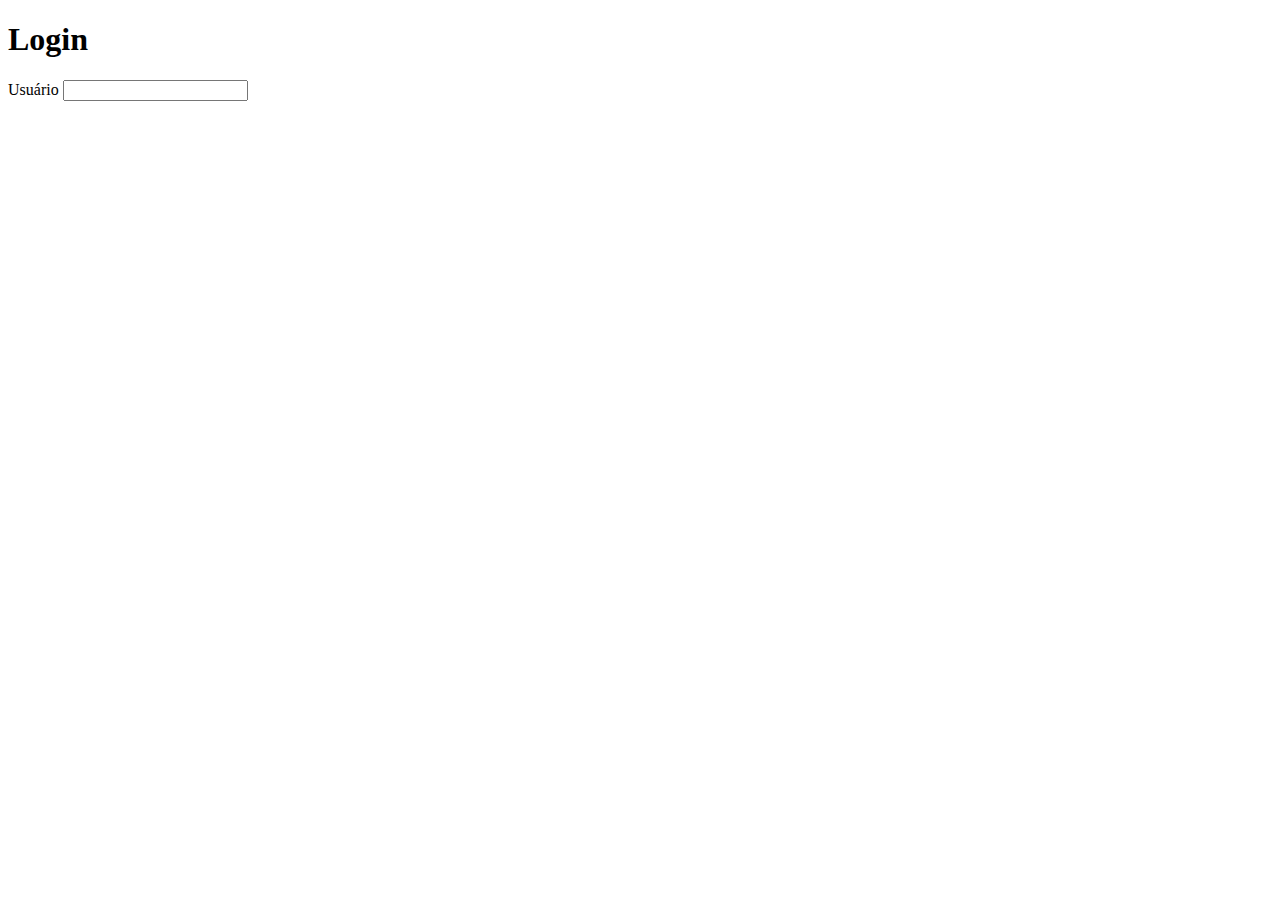
==== index.html @ 2477ec34 "Atualização" ====
<!DOCTYPE html>
<html lang="en">
<head>
    <meta charset="UTF-8">
    <meta http-equiv="X-UA-Compatible" content="IE=edge">
    <meta name="viewport" content="width=device-width, initial-scale=1.0">
    <title>Tela de Login</title>
</head>
<body>
    <div>
        <h1>Login</h1>

        <label for="">Usuário</label>
        <input type="text" >
    </div>

</body>
</html>
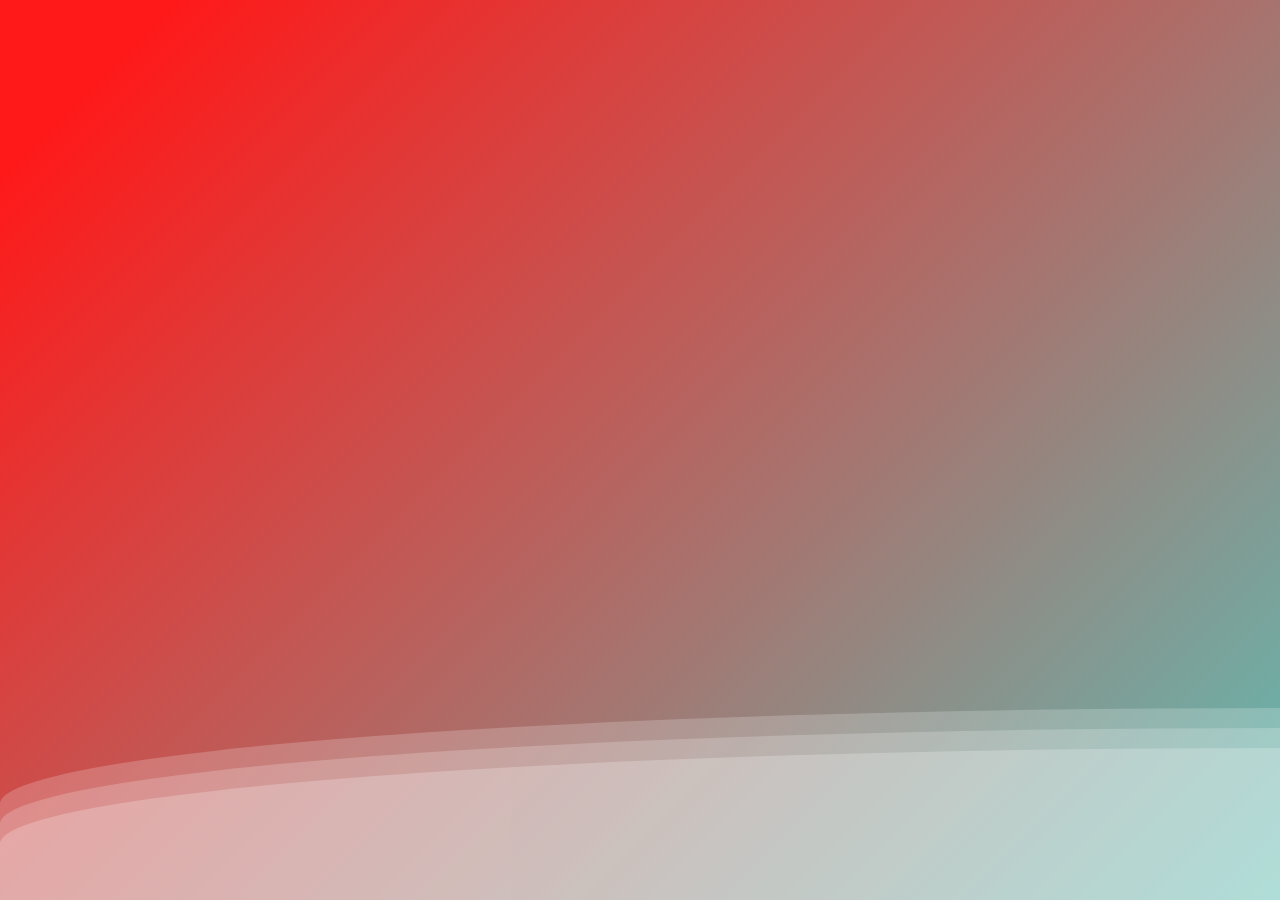
==== commit 1d75564e: "." ====
--- a/index.html
+++ b/index.html
@@ -1,18 +1,21 @@
 <!DOCTYPE html>
-<html lang="en">
+<html lang="en" >
 <head>
     <meta charset="UTF-8">
-    <meta http-equiv="X-UA-Compatible" content="IE=edge">
-    <meta name="viewport" content="width=device-width, initial-scale=1.0">
-    <title>Tela de Login</title>
+    <title>CodePen - Gradient background with waves</title>
+    <link rel="stylesheet" href="./style.css">
+
 </head>
 <body>
+<!-- partial:index.partial.html -->
+<body>
     <div>
-        <h1>Login</h1>
-
-        <label for="">Usuário</label>
-        <input type="text" >
+        <div class="wave"></div>
+        <div class="wave"></div>
+        <div class="wave"></div>
     </div>
+</body>
+<!-- partial -->
 
 </body>
-</html>+</html>
--- a/style.css
+++ b/style.css
@@ -0,0 +1,69 @@
+body {
+    margin: auto;
+    font-family: -apple-system, BlinkMacSystemFont, sans-serif;
+    overflow: auto;
+    background: linear-gradient(315deg, rgba(101,0,94,1) 3%, rgba(60,132,206,1) 38%, rgba(48,238,226,1) 68%, rgba(255,25,25,1) 98%);
+    animation: gradient 15s ease infinite;
+    background-size: 400% 400%;
+    background-attachment: fixed;
+}
+
+@keyframes gradient {
+    0% {
+        background-position: 0% 0%;
+    }
+    50% {
+        background-position: 100% 100%;
+    }
+    100% {
+        background-position: 0% 0%;
+    }
+}
+
+.wave {
+    background: rgb(255 255 255 / 25%);
+    border-radius: 1000% 1000% 0 0;
+    position: fixed;
+    width: 200%;
+    height: 12em;
+    animation: wave 10s -3s linear infinite;
+    transform: translate3d(0, 0, 0);
+    opacity: 0.8;
+    bottom: 0;
+    left: 0;
+    z-index: -1;
+}
+
+.wave:nth-of-type(2) {
+    bottom: -1.25em;
+    animation: wave 18s linear reverse infinite;
+    opacity: 0.8;
+}
+
+.wave:nth-of-type(3) {
+    bottom: -2.5em;
+    animation: wave 20s -1s reverse infinite;
+    opacity: 0.9;
+}
+
+@keyframes wave {
+    2% {
+        transform: translateX(1);
+    }
+
+    25% {
+        transform: translateX(-25%);
+    }
+
+    50% {
+        transform: translateX(-50%);
+    }
+
+    75% {
+        transform: translateX(-25%);
+    }
+
+    100% {
+        transform: translateX(1);
+    }
+}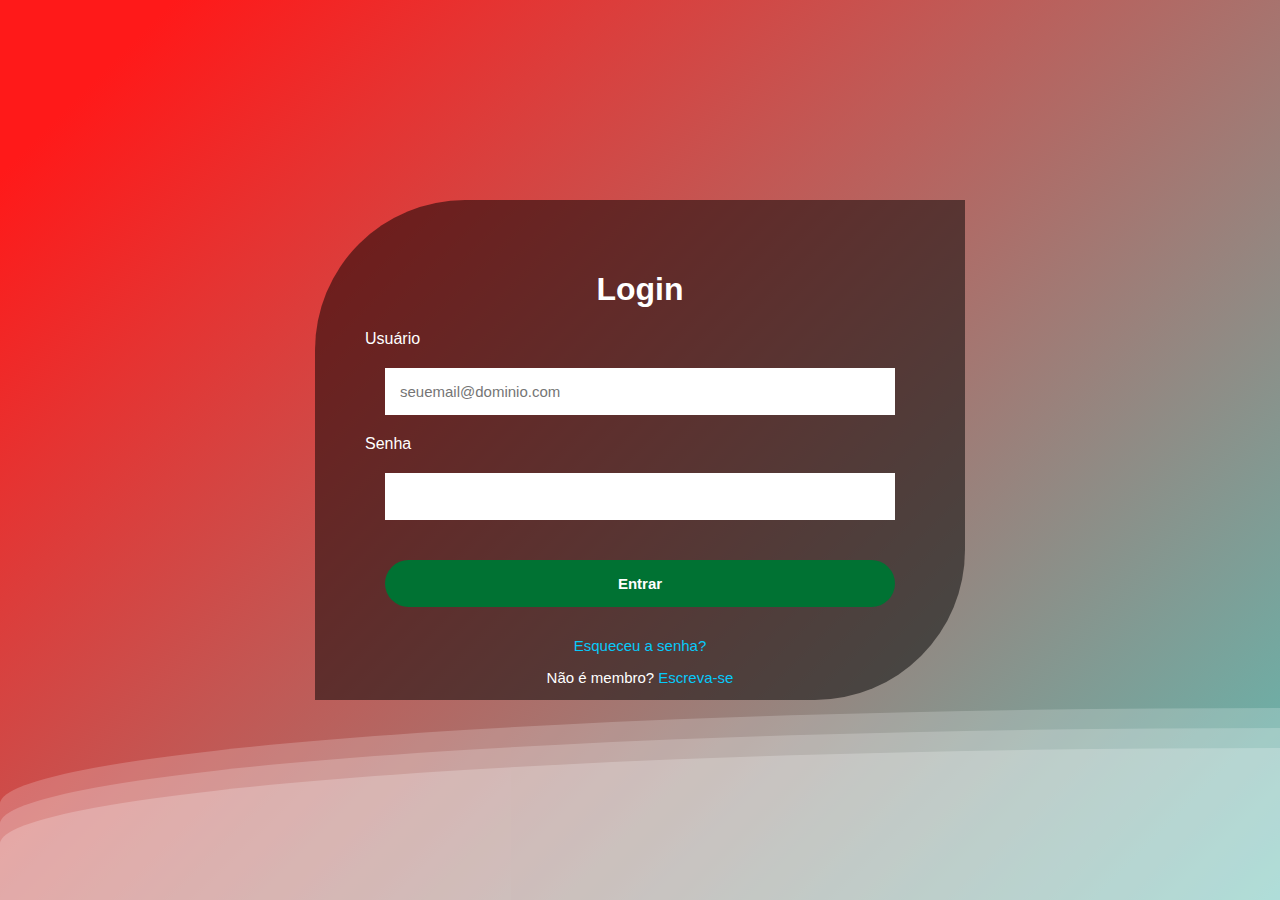
==== commit 7aa64355: "Projeto finalizado" ====
--- a/index.html
+++ b/index.html
@@ -2,20 +2,38 @@
 <html lang="en" >
 <head>
     <meta charset="UTF-8">
-    <title>CodePen - Gradient background with waves</title>
+    <title>Tela de Login</title>
     <link rel="stylesheet" href="./style.css">
 
 </head>
 <body>
 <!-- partial:index.partial.html -->
-<body>
     <div>
         <div class="wave"></div>
         <div class="wave"></div>
         <div class="wave"></div>
     </div>
-</body>
 <!-- partial -->
+
+    
+    <div class="login">
+        <div class="principal">
+            <h1>Login</h1>
+
+            <label for="usuario">Usuário</label>
+            <input type="text" id="usuario" required placeholder="seuemail@dominio.com">
+
+            <label for="senha">Senha</label>
+            <input type="password" id="senha" required>
+            
+            <input type="submit" value="Entrar" class="botao">
+
+            <a href="#">Esqueceu a senha?</a>
+            <p>Não é membro?<a href="#"> Escreva-se</a></p>
+        </div>
+    </div>
+
+
 
 </body>
 </html>
--- a/style.css
+++ b/style.css
@@ -66,4 +66,75 @@
     100% {
         transform: translateX(1);
     }
+}
+
+/* ----------------- */
+
+.login{
+    font-family: Arial, Helvetica, sans-serif;
+    background-color: rgba(0, 0, 0, 0.5);
+    position: absolute;
+    top: 50%;
+    left: 50%;
+    transform: translate(-50%, -50%);
+    padding: 50px;
+    height: 400px;
+    width: 550px;
+    border-radius: 150px 0 150px 0;
+    color: white;
+
+}
+
+.login h1{
+    text-align: center;
+}
+
+.principal{
+    display: flex;
+    flex-direction: column;
+    justify-content: center;
+
+}
+
+input{
+    padding: 15px;      /*aumentar o tamnho do campo*/
+    border: none;       /*tira borda*/
+    outline: none;      /*tira linha de borda interior*/
+    font-size: 15px;    /*aumentar o tamanho do texto*/
+    margin: 20px;
+}
+
+
+.botao{
+    background-color: rgb(0, 114, 51);
+    border: none;
+    padding: 15px;
+    border-radius: 25px;
+    font-size: 15px;
+    color: white;
+    transition: 1s all;   /*transforma a cor lentamente*/
+    cursor: pointer;        /*mudar o cursor do mouse para mãozinha*/
+    font-weight: bold;
+}
+
+.botao:hover{
+    background-color: rgb(34, 255, 82);
+    transform: scale(1.1);      /*aumentar o tamnho do elemento*/
+}
+
+.login a{
+    color: rgb(7, 201, 250);
+    text-decoration: none;
+    text-align: center;
+    margin-top: 10px;
+    font-size: 15px;
+}
+
+.login a:hover{
+    text-decoration: underline;
+}
+
+.login p {
+    text-align: center;
+    font-size: 15px;
 }